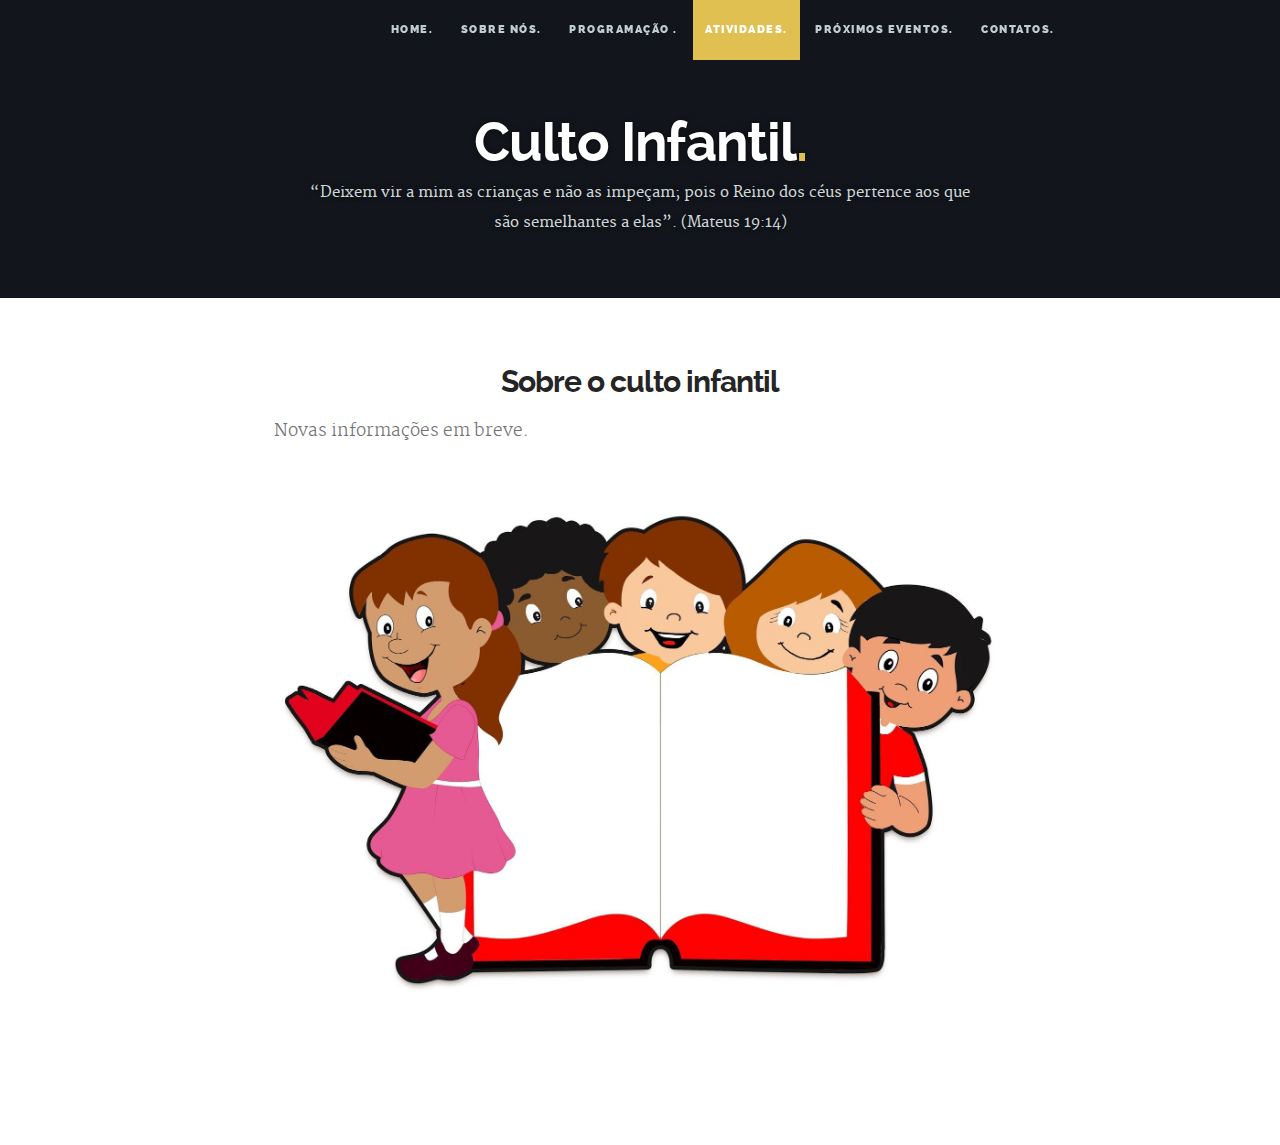
==== cultoinfantil.html @ aab6f9ca "First-Commit" ====
<!DOCTYPE html>
<!--[if lt IE 8 ]><html class="no-js ie ie7" lang="en"> <![endif]-->
<!--[if IE 8 ]><html class="no-js ie ie8" lang="en"> <![endif]-->
<!--[if IE 9 ]><html class="no-js ie ie9" lang="en"> <![endif]-->
<!--[if (gte IE 9)|!(IE)]><!--><html class="no-js" lang="en"> <!--<![endif]-->
<head>

   <!--- Basic Page Needs
   ================================================== -->
   <meta charset="utf-8">
	<title>Culto Infantil</title>
	<meta name="description" content="">  
	<meta name="author" content="">

   <!-- Mobile Specific Metas
   ================================================== -->
	<meta name="viewport" content="width=device-width, initial-scale=1, maximum-scale=1">

	<!-- CSS
    ================================================== -->
   <link rel="stylesheet" href="css/base.css">
	<link rel="stylesheet" href="css/main.css">
   <link rel="stylesheet" href="css/media-queries.css">         

   <!-- Script
   =================================================== -->
	<script src="js/modernizr.js"></script>

   <!-- Favicons
	=================================================== -->
	<link rel="shortcut icon" href="favicon.jpg" >

</head>

<body>

   <div id="top"></div>
   <div id="preloader"> 
	   <div id="status">
         <img src="images/loader.gif" height="60" width="60" alt="">
         <div class="loader">Loading...</div>
      </div>
   </div>

   <!-- Header
   =================================================== -->
   <header id="main-header">

   	<div class="row header-inner">

	      <div class="logo">
	         <a href="index.html">Puremedia.</a>
	      </div>

	      <nav id="nav-wrap">         
	         
	         <a class="mobile-btn" href="#nav-wrap" title="Show navigation">
	         	<span class='menu-text'>Show Menu</span>
	         	<span class="menu-icon"></span>
	         </a>
         	<a class="mobile-btn" href="#" title="Hide navigation">
         		<span class='menu-text'>Hide Menu</span>
         		<span class="menu-icon"></span>
         	</a>         

	         <ul id="nav" class="nav">
	            <li><a href="index.html#hero">Home.</a></li>
		         <li><a href="index.html#portfolio">Sobre nós.</a></li>
	            <li><a href="index.html#calendario">Programação .</a></li>
	            <li class="current"><a href="index.html#atividades">Atividades.</a></li>
	            <li><a href="index.html#eventos">Próximos Eventos.</a></li>	        
	            <li><a href="index.html#contact">Contatos.</a></li>
	         </ul> 

	      </nav> <!-- /nav-wrap -->	      

	   </div> <!-- /header-inner -->

   </header>


   <!-- Page Title
   ================================================== -->
   <section id="page-title">	
   	  
		<div class="row">

			<div class="twelve columns">

				<h1>Culto Infantil<span>.</span></h1>
				<p>“Deixem vir a mim as crianças e não as impeçam; pois o Reino dos céus pertence aos que são semelhantes a elas”. (Mateus 19:14)</p>

			</div>			    

		</div> <!-- /row -->	   

   </section> <!-- /page-title -->


   <!-- Content
   ================================================== -->
   <section id="content">

   	<div class="row portfolio-content">

	   	<div class="entry tab-whole nine columns centered">

	         <header class="entry-header">

					<h1 class="entry-title">
							Sobre o culto infantil
					</h1> 				 

						 
			</header>

				<div class="entry-content">
					<p class="lead">Novas informações em breve.</p>
				</div>

				<div class="entry-content-media">
					<div class="post-thumb">
						<img src="images/portfolio/criancas-02.jpg">
					</div> 
				</div> 					 								   
	         
	      </div> <!-- /entry -->	      

	   </div> <!-- /portfolio-content -->

   </section> <!-- /content -->  


   <!-- Java Script
   ================================================== -->
   <script src="http://ajax.googleapis.com/ajax/libs/jquery/1.10.2/jquery.min.js"></script>
   <script>window.jQuery || document.write('<script src="js/jquery-1.10.2.min.js"><\/script>')</script>
   <script type="text/javascript" src="js/jquery-migrate-1.2.1.min.js"></script>   
   <script src="js/jquery.flexslider.js"></script>
   <script src="js/jquery.fittext.js"></script>
   <script src="js/backstretch.js"></script> 
   <script src="js/waypoints.js"></script>  
   <script src="js/main.js"></script>

</body>

</html>
---- css/base.css ----
/* =================================================================== */
/* 
/*  Puremedia v1.0 Base Stylesheet
/*  url:styleshout.com
/*  10-09-2014
/*
/*  ------------------------------------------------------------------ 
  
    TOC: 
    a. Reset
    b. Basic Setup Styles
    c. Typography  
    d. Media
    e. Grid
    f. MISC
  
/* =================================================================== */

/* 
/* a. Reset - normalize.css v3.0.1 | MIT License | git.io/normalize
/* =================================================================== */
html {
	font-family: sans-serif;
	-ms-text-size-adjust: 100%;
	-webkit-text-size-adjust: 100%;
}
body {
	margin: 0;
}
article, aside, details, figcaption, figure, footer, header, hgroup, main, nav, section, summary {
	display: block;
}
audio, canvas, progress, video {
	display: inline-block;
	vertical-align: baseline;
}
audio:not([controls]) {
	display: none;
	height: 0;
}
[hidden], template {
	display: none;
}
a {
	background: transparent;
}
a:active, a:hover {
	outline: 0;
}
abbr[title] {
	border-bottom: 1px dotted;
}
b, strong {
	font-weight: bold;
}
dfn {
	font-style: italic;
}
h1 {
	font-size: 2em;
	margin: 0.67em 0;
}
mark {
	background: #ff0;
	color: #000;
}
small {
	font-size: 80%;
}
sub, sup {
	font-size: 75%;
	line-height: 0;
	position: relative;
	vertical-align: baseline;
}
sup {
	top: -0.5em;
}
sub {
	bottom: -0.25em;
}
img {
	border: 0;
}
svg:not(:root) {
	overflow: hidden;
}
figure {
	margin: 1em 40px;
}
hr {
	-moz-box-sizing: content-box;
	box-sizing: content-box;
	height: 0;
}
pre {
	overflow: auto;
}
code, kbd, pre, samp {
	font-family: monospace, monospace;
	font-size: 1em;
}
button, input, optgroup, select, textarea {
	color: inherit;
	font: inherit;
	margin: 0;
}
button {
	overflow: visible;
}
button, select {
	text-transform: none;
}
button, html input[type="button"], input[type="reset"], input[type="submit"] {
	-webkit-appearance: button;
	cursor: pointer;
}
button[disabled], html input[disabled] {
	cursor: default;
}
button::-moz-focus-inner, input::-moz-focus-inner {
	border: 0;
	padding: 0;
}
input {
	line-height: normal;
}
input[type="checkbox"], input[type="radio"] {
	box-sizing: border-box;
	padding: 0;
}
input[type="number"]::-webkit-inner-spin-button, input[type="number"]::-webkit-outer-spin-button {
	height: auto;
}
input[type="search"] {
	-webkit-appearance: textfield;
	-moz-box-sizing: content-box;
	-webkit-box-sizing: content-box;
	box-sizing: content-box;
}
input[type="search"]::-webkit-search-cancel-button, input[type="search"]::-webkit-search-decoration {
	-webkit-appearance: none;
}
fieldset {
	border: 1px solid #c0c0c0;
	margin: 0 2px;
	padding: 0.35em 0.625em 0.75em;
}
legend {
	border: 0;
	padding: 0;
}
textarea {
	overflow: auto;
}
optgroup {
	font-weight: bold;
}
table {
	border-collapse: collapse;
	border-spacing: 0;
}
td, th {
	padding: 0;
}

/* 
/* b. Basic Setup Styles - Top Elements
/* =================================================================== */
*, *:before, *:after {
	-webkit-box-sizing: border-box;
	-moz-box-sizing: border-box;
	box-sizing: border-box;
}
html {
	-webkit-font-smoothing: antialiased;
	-moz-osx-font-smoothing: grayscale;
	font-size: 62.5%;
}
body {
	font-weight: normal;
	line-height: 1;
	text-rendering: optimizeLegibility;
}

/* 
/* c. Typography
====================================================================== */
div, dl, dt, dd, ul, ol, li, h1, h2, h3, h4, h5, h6, pre, form, p, blockquote, th, td {
	margin: 0;
	padding: 0;
}
h1, h2, h3, h4, h5, h6 {
	text-rendering: optimizeLegibility;
	line-height: 1.2;
}
hr {
	border: solid #ddd;
	border-width: 1px 0 0;
	clear: both;
	margin: 11px 0 24px;
	height: 0;
}
em, i {
	font-style: italic;
	line-height: inherit;
}
strong, b {
	font-weight: bold;
	line-height: inherit;
}
small {
	font-size: 60%;
	line-height: inherit;
}
ul {
	list-style: none;
}
ol {
	list-style: decimal;
}
ol, ul.square, ul.circle, ul.disc {
	margin-left: 17px;
}
ul.square {
	list-style: square;
}
ul.circle {
	list-style: circle;
}
ul.disc {
	list-style: disc;
}
ul li {
	padding-left: 4px;
}
ul ul, ul ol, ol ol, ol ul {
	margin: 3px 0 3px 17px;
}

/* links
---------------------------------------------------------------------- */
a {
	text-decoration: none;
	line-height: inherit;
}
a img {
	border: none;
}
a:focus {
	outline: none;
}
p a, p a:visited {
	line-height: inherit;
}

/* 
/* d. Media
/* =================================================================== */
img, video, embed, object {
	max-width: 100%;
	height: auto;
}
object, embed {
	height: 100%;
}
img {
	-ms-interpolation-mode: bicubic;
}

/* 
/* e. Grid
===================================================================== */
.row {
	width: 94%;
	max-width: 1024px;
	margin: 0 auto;
}
.ie8 .row {
	width: 1024px;
}
.narrow .row {
	max-width: 980px;
}
.row .row {
	width: auto;
	max-width: none;
	margin-left: -18px;
	margin-right: -18px;
}
.row:before, .row:after {
	content: "";
	display: table;
}
.row:after {
	clear: both;
}
.column, .columns, .bgrid {
	position: relative;
	padding: 0 18px;
	min-height: 1px;
	float: left;
}
.column.centered, .columns.centered {
	float: none;
	margin: 0 auto;
}
.row.collapsed > .column, .row.collapsed > .columns, .column.collapsed, .columns.collapsed {
	padding: 0;
}
[class*="column"] + [class*="column"]:last-child {
	float: right;
}
[class*="column"] + [class*="column"].end {
	float: right;
}
.one, .row .one {
	width: 8.33333%;
}
.two, .row .two {
	width: 16.66667%;
}
.three, .row .three {
	width: 25%;
}
.four, .row .four {
	width: 33.33333%;
}
.five, .row .five {
	width: 41.66667%;
}
.six, .row .six {
	width: 50%;
}
.seven, .row .seven {
	width: 58.33333%;
}
.eight, .row .eight {
	width: 66.66667%;
}
.nine, .row .nine {
	width: 75%;
}
.ten .row .ten {
	width: 83.33333%;
}
.eleven, .row .eleven {
	width: 91.66667%;
}
.twelve, .row .twelve {
	width: 100%;
}

/* tablets
--------------------------------------------------------------- */
@media screen and (max-width:768px) {
	.row {
		width: auto;
		padding-left: 30px;
		padding-right: 30px;
	}
	.row .row {
		padding-left: 0;
		padding-right: 0;
		margin-left: -15px;
		margin-right: -15px;
	}
	.column, .columns {
		padding: 0 15px;
	}
	.tab-fourth, .row .tab-fourth {
		width: 25%;
	}
	.tab-third, .row .tab-third {
		width: 33.33333%;
	}
	.tab-half, .row .tab-half {
		width: 50%;
	}
	.tab-2thirds, .row .tab-2thirds {
		width: 66.66667%;
	}
	.tab-3fourths, .row .tab-3fourths {
		width: 75%;
	}
	.tab-whole, .row .tab-whole {
		width: 100%;
	}
}

/* mobile
--------------------------------------------------------------- */
@media screen and (max-width:600px) {
	.row {
		padding-left: 25px;
		padding-right: 25px;
	}
	.row .row {
		margin-left: -10px;
		margin-right: -10px;
	}
	.column, .columns {
		padding: 0 10px;
	}
	.mob-fourth, .row .mob-fourth {
		width: 25%;
	}
	.mob-half, .row .mob-half {
		width: 50%;
	}
	.mob-3fourths, .row .mob-3fourths {
		width: 75%;
	}
	.mob-whole, .row .mob-whole {
		width: 100%;
	}
}

/* small mobile devices
--------------------------------------------------------------- */
@media screen and (max-width:400px) {
	.row {
		padding-left: 30px;
		padding-right: 30px;
	}
	.row .row {
		padding-left: 0;
		padding-right: 0;
		margin-left: 0;
		margin-right: 0;
	}
	.column, .columns {
		width: auto !important;
		float: none !important;
		margin-left: 0;
		margin-right: 0;
		clear: both;
		padding: 0;
	}
	[class*="column"] + [class*="column"]:last-child {
		float: none;
	}
}

/* larger screens
--------------------------------------------------------------- */
@media screen and (min-width:1200px) {
	.wide .wrap {
		max-width: 1180px;
	}
}


/* block grids
--------------------------------------------------------------- */
.bgrid-sixth .bgrid {
	width: 16.66667%;
}
.bgrid-fourth .bgrid {
	width: 25%;
}
.bgrid-third .bgrid {
	width: 33.33333%;
}
.bgrid-half .bgrid {
	width: 50%;
}
.bgrid {
	padding: 0;
}

/* Clearing for block grid columns. Allows columns with
different heights to align properly. */
.first {
	clear: both;
}

/* first column in large(default) screen - for IE8 */
.bgrid-sixth .bgrid:nth-child(6n+1), .bgrid-fourth .bgrid:nth-child(4n+1), .bgrid-third .bgrid:nth-child(3n+1), .bgrid-half .bgrid:nth-child(2n+1) {
	clear: both;
}

/* smaller screens */
@media screen and (max-width:900px) {
	/* block grids for small screens */
	.s-bgrid-sixth .bgrid {
		width: 16.66667%;
	}
	.s-bgrid-fourth .bgrid {
		width: 25%;
	}
	.s-bgrid-third .bgrid {
		width: 33.33333%;
	}
	.s-bgrid-half .bgrid {
		width: 50%;
	}
	.s-bgrid-whole .bgrid {
		width: 100%;
		clear: both;
	}
	.first, [class*="bgrid-"] .bgrid:nth-child(n) {
		clear: none;
	}
	.s-bgrid-sixth .bgrid:nth-child(6n+1), .s-bgrid-fourth .bgrid:nth-child(4n+1), .s-bgrid-third .bgrid:nth-child(3n+1), .s-bgrid-half .bgrid:nth-child(2n+1) {
		clear: both;
	}
}

/* tablets */
@media screen and (max-width:768px) {
	.tab-bgrid-sixth .bgrid {
		width: 16.66667%;
	}
	.tab-bgrid-fourth .bgrid {
		width: 25%;
	}
	.tab-bgrid-third .bgrid {
		width: 33.33333%;
	}
	.tab-bgrid-half .bgrid {
		width: 50%;
	}
	.tab-bgrid-whole .bgrid {
		width: 100%;
		clear: both;
	}
	.first, [class*="tab-bgrid-"] .bgrid:nth-child(n) {
		clear: none;
	}
	.tab-bgrid-sixth .bgrid:nth-child(6n+1), .tab-bgrid-fourth .bgrid:nth-child(4n+1), .tab-bgrid-third .bgrid:nth-child(3n+1), .tab-bgrid-half .bgrid:nth-child(2n+1) {
		clear: both;
	}
}

/* mobile devices */
@media screen and (max-width:600px) {
	.mob-bgrid-sixth .bgrid {
		width: 16.66667%;
	}
	.mob-bgrid-fourth .bgrid {
		width: 25%;
	}
	.mob-bgrid-third .bgrid {
		width: 33.33333%;
	}
	.mob-bgrid-half .bgrid {
		width: 50%;
	}
	.mob-bgrid-whole .bgrid {
		width: 100%;
		clear: both;
	}
	.first, [class*="mob-bgrid-"] .bgrid:nth-child(n) {
		clear: none;
	}
	.mob-bgrid-sixth .bgrid:nth-child(6n+1), .mob-bgrid-fourth .bgrid:nth-child(4n+1), .mob-bgrid-third .bgrid:nth-child(3n+1), .mob-bgrid-half .bgrid:nth-child(2n+1) {
		clear: both;
	}
}

/* stack on small mobile devices */
@media screen and (max-width:400px) {
	.stack .bgrid {
		width: auto !important;
		float: none !important;
		margin-left: 0;
		margin-right: 0;
		clear: both;
	}
}

/* 
/* f. MISC
===================================================================== */

/* Clearing - (http://nicolasgallagher.com/micro-clearfix-hack/
--------------------------------------------------------------------- */
.group:before, .group:after {
	content: "";
	display: table;
}
.group:after {
	clear: both;
}

/* Misc Helper Styles
--------------------------------------------------------------------- */
.hidden {
	display: none;
}
.remove-bottom {
	margin-bottom: 0;
}
.half-bottom {
	margin-bottom: 15px !important;
}
.add-bottom {
	margin-bottom: 30px !important;
}
.no-border {
	border: none;
}
.text-center {
	text-align: center;
}
.text-left {
	text-align: left;
}
.text-right {
	text-align: right;
}
.pull-left {
	float: left;
}
.pull-right {
	float: right;
}
.align-center {
	margin-left: auto;
	margin-right: auto;
	text-align: center;
}
---- css/main.css ----
/* =================================================================== */
/* 
/*  Puremedia v1.0 Main Stylesheet
/*  url:styleshout.com
/*  10-10-2014
/*
/*  ------------------------------------------------------------------ 

    TOC: 
    a. Webfonts and Iconfonts
    b. Document Setup
    c. Forms  
    d. Preloader
    e. Buttons
    f. Other Components
    g. Header Styles
    h. Content Styles
    i. Footer Styles
    j. Common and shared styles
    k. Hero Section
    l. Portfolio Section
    m. calendario Section
    n. atividades Section
    o. eventos Section
    p. Contact Section
    q. Blog Entry
    r. Portfolio Entry

/* =================================================================== */

/* 
/* a. Webfonts and Iconfonts
/* =================================================================== */
@import url("fonts.css");
@import url("font-awesome/css/font-awesome.min.css");
@import url("simple-line-icons/simple-line-icons.css");

/* 
/* b. Document Setup
/* =================================================================== */

/* Body
---------------------------------------------------------------------- */
body {
	background: #0e1015;
	font: 15px/30px "merriweather-regular", serif;
	font-weight: normal;
	color: #575859;
}

/* Links
---------------------------------------------------------------------- */
a, a:visited {
	color: #DFC051;
	-moz-transition: all 0.3s ease-in-out;
	-o-transition: all 0.3s ease-in-out;
	-webkit-transition: all 0.3s ease-in-out;
	-ms-transition: all 0.3s ease-in-out;
	transition: all 0.3s ease-in-out;
}
a:hover, a:focus {
	color: black;
}

/* Typography
--------------------------------------------------------------------- */
h1, h2, h3, h4, h5, h6 {
	font-family: "raleway-bold", sans-serif;
	color: #252525;
	font-style: normal;
	text-rendering: optimizeLegibility;
	margin: 18px 0 15px;
}
h1 a, h2 a, h3 a, h4 a, h5 a, h6 a {
	font-weight: inherit;
}
h1 {
	font-size: 30px;
	line-height: 36px;
	margin-top: 0;
	letter-spacing: -1px;
}
h2 {
	font-size: 24px;
	line-height: 30px;
}
h3 {
	font-size: 20px;
	line-height: 30px;
}
h4 {
	font-size: 17px;
	line-height: 30px;
}
h5 {
	font-size: 14px;
	line-height: 30px;
	margin-top: 15px;
	text-transform: uppercase;
	letter-spacing: 1px;
}
h6 {
	font-size: 13px;
	line-height: 30px;
	margin-top: 15px;
	text-transform: uppercase;
	letter-spacing: 1px;
}
p {
	margin: 15px 0 15px 0;
}
p img {
	margin: 0;
}
p.lead {
	font: 17px/33px "merriweather-light", serif;
	color: #707273;
}
em {
	font: 15px/30px "merriweather-italic", serif;
	font-style: normal;
}
strong, b {
	font: 15px/30px "merriweather-bold", serif;
	font-weight: normal;
}
small {
	font-size: 11px;
	line-height: inherit;
}
blockquote {
	margin: 18px 0px;
	padding-left: 40px;
	position: relative;
}
blockquote:before {
	content: "\201C";
	opacity: 0.45;
	font-size: 80px;
	line-height: 0px;
	margin: 0;
	font-family: arial, sans-serif;
	position: absolute;
	top: 30px;
	left: 0;
}
blockquote p {
	font-family: georgia, serif;
	font-style: italic;
	padding: 0;
	font-size: 18px;
	line-height: 30px;
}
blockquote cite {
	display: block;
	font-size: 12px;
	font-style: normal;
	line-height: 18px;
}
blockquote cite:before {
	content: "\2014 \0020";
}
blockquote cite a, blockquote cite a:visited {
	color: #707273;
	border: none;
}
abbr {
	font-family: "merriweather-bold", serif;
	font-variant: small-caps;
	text-transform: lowercase;
	letter-spacing: .5px;
	color: #7d7e80;
}
pre, code {
	font-family: Consolas, "Andale Mono", Courier, "Courier New", monospace;
}
pre {
	white-space: pre;
	white-space: pre-wrap;
	word-wrap: break-word;
}
code {
	padding: 3px;
	background: #ecf0f1;
	color: #707273;
	border-radius: 3px;
}
del {
	text-decoration: line-through;
}
abbr[title], dfn[title] {
	border-bottom: 1px dotted;
	cursor: help;
}
mark {
	background: #FFF49B;
	color: #000;
}
hr {
	border: solid white;
	border-width: 1px 0 0;
	clear: both;
	margin: 23px 0 12px;
	height: 0;
}

/* Lists
--------------------------------------------------------------------- */
ul, ol {
	margin-top: 15px;
	margin-bottom: 15px;
}
ul {
	list-style: disc;
	margin-left: 17px;
}
dl {
	margin: 0 0 15px 0;
}
dt {
	margin: 0;
	color: #DFC051;
}
dd {
	margin: 0 0 0 20px;
}

/* Floated Image
--------------------------------------------------------------------- */
img.pull-right {
	margin: 12px 0px 0px 18px;
}
img.pull-left {
	margin: 12px 18px 0px 0px;
}

/* 
/* c. Forms
/* =================================================================== */
form {
	margin-bottom: 24px;
}
fieldset {
	margin: 0 0 24px 0;
	padding: 0;
	border: none;
}
input, button {
	-webkit-font-smoothing: antialiased;
}
input[type="text"], 
input[type="password"], 
input[type="email"], 
textarea, 
select {
	display: block;
	padding: 12px 15px;
	margin: 0 0 12px 0;
	border: 0;
	outline: none;
	vertical-align: middle;
	color: #a3a4a6;
	font-family: "raleway-regular", sans-serif;
	font-size: 14px;
	line-height: 24px;
	border-radius: 3px;
	max-width: 100%;
	background: transparent;
	border: 3px solid #a9aaab;
}
textarea {
	min-height: 162px;
}
input[type="text"]:focus, 
input[type="password"]:focus, 
input[type="email"]:focus, 
textarea:focus {
	background: white;
}
label, legend {
	font: 15px/30px "raleway-bold", sans-serif;
	margin: 12px 0;
	color: #252525;
	display: block;
}
label span, legend span {
	color: #575859;
	font: 15px/30px "merriweather-bold", serif;
}
input[type="checkbox"], input[type="radio"] {
	font-size: 15px;
	color: #575859;
}
input[type="checkbox"] {
	display: inline;
}

/* 
/* d. Preloader
/* =================================================================== */
#preloader {
	position: fixed;
	top: 0;
	left: 0;
	right: 0;
	bottom: 0;
	background: #12151b;
	z-index: 99999;
	height: 100%;
}
.no-js #preloader {
	display: none;
}

#status {
	position: absolute;
	left: 50%;
	top: 50%;
	width: 60px;
	height: 60px;
	margin: -30px 0 0 -30px;
	padding: 0;
}
#status img {
	display: none;
}

.loader {
	margin: 0 auto;
	font-size: 10px;
	position: relative;
	text-indent: -9999em;
	border-top: 1.1em solid rgba(255, 255, 255, 0.2);
	border-right: 1.1em solid rgba(255, 255, 255, 0.2);
	border-bottom: 1.1em solid rgba(255, 255, 255, 0.2);
	border-left: 1.1em solid #DFC051;
	-webkit-animation: load 1.1s infinite linear;
	animation: load 1.1s infinite linear;
}
.loader, .loader:after {
	border-radius: 50%;
	width: 60px;
	height: 60px;
}
@-webkit-keyframes load {
	0% {
		-webkit-transform: rotate(0deg);
		transform: rotate(0deg);
	}
	100% {
		-webkit-transform: rotate(360deg);
		transform: rotate(360deg);
	}
}
@keyframes load {
	0% {
		-webkit-transform: rotate(0deg);
		transform: rotate(0deg);
	}
	100% {
		-webkit-transform: rotate(360deg);
		transform: rotate(360deg);
	}
}

/* for ie8 */
.ie8 #status img {
	display: block;
}
.ie8 .loader {
	display: none;
}


/* 
/* e. Buttons
/* =================================================================== */
.button, 
.button:visited, 
button, 
input[type="submit"], 
input[type="reset"], 
input[type="button"] {
	display: inline-block;
	font: 15px/30px "raleway-bold", sans-serif;
	padding: 9px 16px;
	margin: 0 3px 6px 0;
	background: #818fab;
	color: white;
	text-decoration: none;
	cursor: pointer;
	height: auto;
	text-align: center;
	border: none;
	border-radius: 3px;
	-webkit-appearance: none;
	-webkit-font-smoothing: inherit;	
	-moz-transition: all 0.3s ease-in-out;
	-o-transition: all 0.3s ease-in-out;
	-webkit-transition: all 0.3s ease-in-out;
	-ms-transition: all 0.3s ease-in-out;
	transition: all 0.3s ease-in-out;
}
.button:hover, 
button:hover, 
input[type="submit"]:hover, 
input[type="reset"]:hover, 
input[type="button"]:hover {
	background: #647495;
	color: white;
}
.button.primary, button.primary {
	background: #DFC051;
}
.button.primary:hover, button.primary:hover {
	background: #e3520d;
}
button.medium, .button.medium {
	font: 15px/30px "raleway-bold", sans-serif;
	padding: 12px 18px !important;
}
button.large, .button.large {
	font: 15px/30px "raleway-bold", sans-serif;
	padding: 15px 20px !important;
}
button.round, .button.round {
	padding-left: 20px !important;
	padding-right: 20px !important;
	border-radius: 1000px;
	background-clip: padding-box;
}
button.stroke, .button.stroke {
	background: transparent !important;
	border: 3px solid transparent;
}
button.full-width, .button.full-width {
	width: 100%;
	margin-right: 0;
}

.button.pink {
	background: #ffadcb;
}
.button.pink:hover {
	background: #ff94bb;
}
.button.blue {
	background: #72bbf0;
}
.button.blue:hover {
	background: #5bb0ee;
}
.button.black {
	background: #2e3236;
}
.button.black:hover {
	background: #222528;
}
.button.yellow {
	background: #ffd900;
}
.button.yellow:hover {
	background: #f0cc00;
}
.button.red {
	background: #ff6163;
}
.button.red:hover {
	background: #ff474a;
}
.button.green {
	background: #9bc724;
}
.button.green:hover {
	background: #8ab120;
}
.button.grey {
	background: #8d8e91;
}
.button.grey:hover {
	background: #808184;
}
.button.purple {
	background: #b482c9;
}
.button.purple:hover {
	background: #a970c1;
}
.button.orange {
	background: #f5731c;
}
.button.orange:hover {
	background-color: #ed650a;
}
.button.stroke.pink {
	border-color: #ffadcb;
	color: #ffadcb;
}
.button.stroke.pink:hover {
	background: #ffadcb !important;
	color: #fff;
}
.button.stroke.blue {
	border-color: #72bbf0;
	color: #72bbf0;
}
.button.stroke.blue:hover {
	background: #72bbf0 !important;
	color: #fff;
}
.button.stroke.black {
	border-color: #2e3236;
	color: #2e3236;
}
.button.stroke.black:hover {
	background: #2e3236 !important;
	color: #fff;
}
.button.stroke.yellow {
	border-color: #ffd900;
	color: #ffd900;
}
.button.stroke.yellow:hover {
	background: #ffd900 !important;
	color: #fff;
}
.button.stroke.red {
	border-color: #ff6163;
	color: #ff6163;
}
.button.stroke.red:hover {
	background: #ff6163 !important;
	color: #fff;
}
.button.stroke.green {
	border-color: #9bc724;
	color: #9bc724;
}
.button.stroke.green:hover {
	background: #9bc724 !important;
	color: #fff;
}
.button.stroke.grey {
	border-color: #8d8e91;
	color: #8d8e91;
}
.button.stroke.grey:hover {
	background: #8d8e91 !important;
	color: #fff;
}
.button.stroke.purple {
	border-color: #b482c9;
	color: #b482c9;
}
.button.stroke.purple:hover {
	background: #b482c9 !important;
	color: #fff;
}
.button.stroke.orange {
	border-color: #f5731c;
	color: #f5731c;
}
.button.stroke.orange:hover {
	background: #f5731c !important;
	color: #fff;
}
button::-moz-focus-inner, input::-moz-focus-inner {
	border: 0;
	padding: 0;
}


/* 
/* f. Other Components
/* ================================================================== */

/* Alert Boxes
/* ------------------------------------------------------------------ */
.alert-box {
	padding: 21px 40px 21px 30px;
	position: relative;
	margin-bottom: 24px;
	border-radius: 3px;
	background-clip: padding-box;
	font-family: "raleway-semibold", sans-serif;
}
.error {
	background-color: #ffd1d2;
	color: #e65153;
}
.success {
	background-color: #c8e675;
	color: #758c36;
}
.info {
	background-color: #d7ecfb;
	color: #4a95cc;
}
.notice {
	background-color: #fff099;
	color: #c16527;
}
.close {
	position: absolute;
	right: 18px;
	top: 18px;
	cursor: pointer;
}

/* Drop Cap
/* ------------------------------------------------------------------ */
.drop-cap:first-letter {
	float: left;
	margin: 0;
	padding: 14px 6px 0 0;
	font-size: 84px;
	font-family: "raleway-bold", sans-serif;
	line-height: 60px;
	text-indent: 0;
	background: transparent;
	color: inherit;
}

/* Line Definition Style Markup
/* ------------------------------------------------------------------ */
.lining dt, .lining dd {
	display: inline;
	margin: 0;
}
.lining dt + dt:before, .lining dd + dt:before {
	content: "\A";
	white-space: pre;
}
.lining dd + dd:before {
	content: ", ";
}
.lining dd + dd:before {
	content: ", ";
}
.lining dd:before {
	content: ":";
	margin-left: -0.2em;
}

/* Dictionary Definition Style Markup
/* ------------------------------------------------------------------ */
.dictionary-style dt {
	display: inline;
	counter-reset: definitions;
}
.dictionary-style dt + dt:before {
	content: ", ";
	margin-left: -0.2em;
}
.dictionary-style dd {
	display: block;
	counter-increment: definitions;
}
.dictionary-style dd:before {
	content: counter(definitions, decimal) ". ";
}

/* 
/*  Pull Quotes Markup
/*

<aside class="pull-quote">
<blockquote>
<p></p>
</blockquote>
</aside>

/*
/* --------------------------------------------------------------------- */
.pull-quote {
	position: relative;
	padding: 18px 30px 18px 0px;
}
.pull-quote:before, .pull-quote:after {
	height: 1em;
	opacity: 0.45;
	position: absolute;
	font-size: 80px;
	font-family: Arial, Sans-Serif;
}
.pull-quote:before {
	content: "\201C";
	top: 33px;
	left: 0;
}
.pull-quote:after {
	content: '\201D';
	bottom: -33px;
	right: 0;
}
.pull-quote blockquote {
	margin: 0;
}
.pull-quote blockquote:before {
	content: none;
}

/* 
/*  Stats Tab Markup

<ul class="stats-tabs">
<li><a href="#">[value]<em>[name]</em></a></li>
</ul>


/*
/* --------------------------------------------------------------------- */
.stats-tabs {
	padding: 0;
	margin: 24px 0;
}
.stats-tabs li {
	display: inline-block;
	margin: 0 10px 18px 0;
	padding: 0 10px 0 0;
	border-right: 1px solid #ccc;
}
.stats-tabs li:last-child {
	margin: 0;
	padding: 0;
	border: none;
}
.stats-tabs li a {
	display: inline-block;
	font-size: 24px;
	font-family: "raleway-bold", sans-serif;
	border: none;
	color: #252525;
}
.stats-tabs li a:hover {
	color: #DFC051;
}
.stats-tabs li a em {
	display: block;
	margin: 6px 0 0 0;
	font-size: 14px;
	font-family: "raleway-regular", sans-serif;
	color: #7d7e80;
}

/* Pagination
/* ------------------------------------------------------------------ */
.pagination {
	margin: 30px auto;
	text-align: center;
}
.pagination ul li {
	display: inline-block;
	margin: 0;
	padding: 0;
}
.pagination .page-numbers {
	font: 15px/24px "raleway-bold", sans-serif;
	display: inline-block;
	padding: 6px 12px;
	height: 36px;
	margin-right: 3px;
	margin-bottom: 6px;
	color: #707273;
	background-color: #dde4e6;
	-moz-transition: all 0.3s ease-in-out;
	-o-transition: all 0.3s ease-in-out;
	-webkit-transition: all 0.3s ease-in-out;
	-ms-transition: all 0.3s ease-in-out;
	transition: all 0.3s ease-in-out;
	border-radius: 3px;
	background-clip: padding-box;
}
.pagination .page-numbers:hover {
	background: #94aab0;
	color: white;
}
.pagination .current, .pagination .current:hover {
	background-color: #DFC051;
	color: white;
}
.pagination .inactive, .pagination .inactive:hover {
	background-color: #ecf0f1;
	color: #a3a4a6;
}

/* 
/* g. Header Styles
/* =================================================================== */
header {
	height: 60px;
	width: 100%;
	position: fixed;
	left: 0;
	top: 0;
	z-index: 990;
	text-align: center;
	background: #12151B;
	background: rgba(18, 21, 27, 0.5);
	-moz-transition: background 0.5s ease-in-out;
	-o-transition: background 0.5s ease-in-out;
	-webkit-transition: background 0.5s ease-in-out;
	-ms-transition: background 0.5s ease-in-out;
	transition: background 0.5s ease-in-out;
}
header .logo {
	display: inline-block;
	vertical-align: middle;
	margin: 0;
	padding: 0;
	margin-right: 15px;

	/* add position relative since z-index only applies to
	elements that have been given an explicit position */
	position: relative;
	z-index: 992;
}
header .logo a {
	display: block;
	margin: 0 20px 0 0;
	padding: 0;
	border: none;
	outline: none;
	font: 0/0 a;
	text-shadow: none;
	color: transparent;
	width: 126px;
	height: 12px;
	background-repeat: no-repeat;
	background-position: 0 0;
}
.collapsible {
  background-color: #DFC051;
  color: white;
  cursor: pointer;
  padding: 18px;
  width: 100%;
  border: none;
  text-align: left;
  outline: none;
  font-size: 15px;
}

#about .about-boxes{
	width:100%;
	z-index:3;
	position: relative;
	margin:75px auto 0;
}

.vntd-icon-box {
	cursor: pointer;
}

/* About Icon */

.vntd-icon-box a.about-icon{
	display:block;
	background:transparent;
	width:130px;
	height: 130px;
	margin:0 auto;
	border-radius: 500px;
	border:1px solid #8b8b8b;
	color:#444444;
	font-size:28px;
	line-height: 132px;
	position: relative;
	-webkit-transition: all 0.3s;
	-moz-transition: all 0.3s;
	transition: all 0.3s;
}

.vntd-icon-box a.about-icon:after{
	position:absolute;
	background:transparent;
	content:'';
	width:100%;
	height: 100%;
	border-radius: 500px;
	left:0;
	top:0;
	border:1px solid transparent;
	-webkit-transition: all 0.3s;
	-moz-transition: all 0.3s;
	transition: all 0.3s;
}

/* About Header */

.vntd-icon-box h3{
	font-size:20px;
	margin:20px auto 16px;
	padding:0;
}

/* About Description */

.vntd-icon-box p{
	font-size:15px;
}

.icon-box-centered {
	text-align: center;
}

	.icon-box-centered p {
		color:#919191;
	}

/* About Box Rollover */

.vntd-icon-box:hover a.about-icon{
	background:#21242a;
	color:white;
	border:1px solid rgba(0,0,0,0);
}

.vntd-icon-box:hover a.about-icon:after{
	border:1px solid #21242a;
	-webkit-transform: scale(1.1);
	-moz-transform: scale(1.1);
	-ms-transform: scale(1.1);
	transform: scale(1.1);
}
.vc_column-inner{
	width: 70%;
}


.active, .collapsible:hover {
  background-color: #555;
}

.active, .collapsible:hover {
  background-color: #555;
}

.content {
  padding: 0 18px;
  display: none;
  overflow: hidden;
  background-color: #f1f1f1;
}

@media (-webkit-min-device-pixel-ratio:2), (min-resolution:192dpi) {
	header .logo a {
		
		-webkit-background-size: 126px 12px;
		-moz-background-size: 126px 12px;
		background-size: 126px 12px;
	}
}
.opaque {
	background: #12151b;
}

/* primary navigation
--------------------------------------------------------------------- */
#nav-wrap, #nav-wrap ul, #nav-wrap li, #nav-wrap a {
	margin: 0;
	padding: 0;
	border: none;
	outline: none;
}

/* nav-wrap */
#nav-wrap {
	font: 11px "raleway-heavy", sans-serif;
	text-transform: uppercase;
	letter-spacing: 1.5px;
	display: inline-block;
}

.map-responsive{
    padding-bottom:56.25%;
    position:relative;
    height:0;
}

.map-responsive iframe{

    left:0;
    top:0;
    height:100%;
    width:100%;
    position:absolute;
}

.video-responsive{
    padding-bottom:56.25%;
    position:relative;
    height:0;
}

.video-responsive iframe{
    left:0;
    top:0;
    height:100%;
    width:100%;
    position:absolute;
}


/* hide toggle button */
#nav-wrap > a {
	display: none;
}
ul#nav {
	min-height: 72px;
	width: auto; 

	/* left align the menu */
	text-align: left;
}
ul#nav li {
	position: relative;
	list-style: none;
	height: 72px;
	display: inline-block;
}
ul#nav li a {
	display: inline-block;
	padding: 17px 12px;
	line-height: 26px;
	text-decoration: none;
	color: #c0cdd1;
	-moz-transition: all 0.2s ease-in-out;
	-o-transition: all 0.2s ease-in-out;
	-webkit-transition: all 0.2s ease-in-out;
	-ms-transition: all 0.2s ease-in-out;
	transition: all 0.2s ease-in-out;
}
ul#nav li a:hover {
	color: white;
}
ul#nav li a:active {
	background-color: transparent !important;
}
ul#nav li.current a {
	background: #DFC051;
	color: white;
}


/* 
/* h. Content Styles
/* =================================================================== */

#content {
	background: white;
	padding-top: 66px;
	padding-bottom: 102px;
}
#content #main {
	padding-top: 6px;
}
#content #sidebar {
	padding-top: 12px;
	padding-left: 30px;
}


/* sibebar styles
-------------------------------------------------------------------- */
#sidebar h5 {
	font: 14px/24px "raleway-heavy", sans-serif;
	text-transform: uppercase;
	letter-spacing: 1px;
	margin-top: 0;
}
#sidebar .widget {
	margin-bottom: 15px;
}

/* search */
#sidebar .widget_search {
	padding-top: 0;
	margin-bottom: 24px;
}
#sidebar .widget_search h5 {
	display: none;
}
#sidebar .widget_search form {
	position: relative;
	margin: 0;
}
#sidebar .widget_search .text-search {
	padding-right: 40px;
	width: 100%;
	min-width: 150px;
	border-radius: 3px;
	background: white;
}
#sidebar .widget_search .submit-search {
	display: none;
}

/* link list */
#sidebar .widget_categories ul {
	margin-top: 15px;
	margin-bottom: 18px;
}
#sidebar .link-list {
	padding: 0;
	margin: 15px 10px 24px 0;
	list-style: none;
}
#sidebar .link-list li {
	font: 14px/24px "merriweather-regular", sans-serif;
	padding: 8px 0 8px 3px;
	margin: 0;
}
#sidebar .link-list li a {
	color: #7d7e80;
}
#sidebar .link-list li a:hover {
	color: #DFC051;
}

/* tag cloud */
#sidebar .tagcloud {
	margin: 18px 0 24px -12px;
	padding: 0;
	font-size: 17px;
}
#sidebar .tagcloud a {
	font: 12px/24px "raleway-heavy", sans-serif !important;
	display: inline-block;
	float: left;
	margin: 0 0 12px 12px;
	padding: 6px 15px;
	position: relative;
	text-transform: uppercase;
	letter-spacing: 1px;
	border-radius: 3px;
	background: #ecf0f1;
	text-decoration: none;
	letter-spacing: .5px;
	color: #707273;
	-moz-transition: all 0.2s ease-in-out;
	-o-transition: all 0.2s ease-in-out;
	-webkit-transition: all 0.2s ease-in-out;
	-ms-transition: all 0.2s ease-in-out;
	transition: all 0.2s ease-in-out;
}
#sidebar .tagcloud a:hover {
	color: white;
	background: #DFC051;
}

/* photostream */
#sidebar .photostream {
	list-style: none;
	margin: 15px 0 24px -15px;
	padding: 0;
	overflow: hidden;
}
#sidebar .photostream li {
	display: inline-block;
	margin: 0 0 12px 12px;
	padding: 0;
}
#sidebar .photostream li a {
	display: block;
	height: 66px;
	width: 66px;
	background: #fff;
	padding: 9px;
	border: 1px solid #e3e9eb;
	border-radius: 3px;
}
#sidebar .photostream li a img {
	vertical-align: bottom;
}


/* 
/* i. Footer Styles
/* =================================================================== */
footer {
	padding-top: 36px;
	padding-bottom: 42px;
	font-size: 13px;
	line-height: 24px;
	position: relative;
	color: #3C4142;	
}
footer a, footer a:visited {
	color: #a43b0a;
}
footer a:hover, footer a:focus {
	color: white;
}
footer h3 {
	font: 13px/24px "raleway-bold", sans-serif;
	margin-bottom: 0;
	color: white;
	text-transform: uppercase;
	letter-spacing: 1px;
}
footer p {
	margin: 12px 0;
}

footer .footer-atividades {
	padding-right: 60px;
}
footer .right-cols .columns {
	width: 50%;
	word-wrap: break-word;
}
footer ul {
	margin: 12px 0;
	padding: 0;
	list-style: none;
}
footer ul li {
	margin: 0;
	padding-left: 0;
	line-height: 24px;
}
footer ul li a, footer ul li a:visited {
	color: #3C4142;
}
footer .copyright {
	margin: 0;
	padding: 24px 18px 6px 18px;
	clear: both;
}

/* back to top */
footer #go-top {
	position: fixed;
	bottom: 0;
	right: 30px;
	z-index: 900;
	display: none;
}
footer #go-top a {
	display: block;
	padding: 12px 30px;
	background: #d44d0d;
	color: white;
	text-align: center;
	font: 12px/24px "raleway-heavy", sans-serif;
	text-transform: uppercase;
	letter-spacing: 2px;
	-moz-transition: all 0.2s ease-in-out;
	-o-transition: all 0.2s ease-in-out;
	-webkit-transition: all 0.2s ease-in-out;
	-ms-transition: all 0.2s ease-in-out;
	transition: all 0.2s ease-in-out;
}
footer #go-top a span {
	margin-right: 10px;
}
footer #go-top a:hover {
	background: #faec09;
	color: #252525;
}


/* 
/* j. Common and shared styles
/* =================================================================== */

hr {
	border: solid #DFC051;
	border-width: 3px 0 0;
	width: 90px;
	margin: 11px auto 15px;
	height: 0;
	clear: both;
	text-align: center;
}

/* section head
---------------------------------------------------------------------- */
.section-head {
	text-align: center;
}
.section-head h1 {
	font: 15px/24px "raleway-heavy", sans-serif;
	text-transform: uppercase;
	letter-spacing: 2.5px;
	color: #252525;
	margin-bottom: 18px;
}
.section-head h1 span {
	color: #DFC051;
}
.section-head p {
	font: 18px/36px "merriweather-light", sans-serif;
	width: 95%;
	color: #707273;
	margin-left: auto;
	margin-right: auto;
}

/* page title
---------------------------------------------------------------------- */
#page-title {
	background: #12151b url(../videos/fundo.mp4) no-repeat center center fixed;
	-webkit-background-size: cover !important;
	-moz-background-size: cover !important;
	background-size: cover !important;
	padding-top: 108px;
	padding-bottom: 60px;
	text-align: center;
}
#page-title .row {
	max-width: 724px;
}
#page-title h1 {
	font: 54px/1.3 "raleway-bold", sans-serif;
	color: white;
	letter-spacing: -1px;
	margin-bottom: 0;
	text-shadow: 0 0px 5px rgba(0, 0, 0, 0.5);	
}
#page-title h1 span {
	color: #DFC051;
}
#page-title p {
	color: #cfd9db;
	margin: 0;
	text-shadow: 0 0px 5px rgba(0, 0, 0, 0.5);
}

/* entry
---------------------------------------------------------------------- */
.entry {
	padding-bottom: 12px;
	margin-bottom: 24px;
}
.entry header {
	height: auto;
	position: static;
	background: transparent;
	text-align: left;
}
.entry header h1 {	
	font: 30px/36px "raleway-bold", sans-serif;
	margin-bottom: 6px;
}
.entry header h1 a {
	color: #252525;
}
.entry .entry-meta ul {
	margin: 0 0 6px 3px;
	color: #8f9091;
	line-height: 24px;
}
.entry .entry-meta ul li {
	display: inline;
	margin: 0;
	padding: 0;
	font-size: 11px;
	letter-spacing: 1px;
	font-family: "raleway-regular", sans-serif;
	text-transform: uppercase;
}
.entry .entry-meta ul li a {
	color: #8f9091;
}
.entry .entry-meta ul .meta-sep {
	margin: 0 5px;
	color: #c0cdd1;
}
.entry .entry-content-media {
	margin: 24px 0 18px;
}

/* pagenav
---------------------------------------------------------------------- */
.pagenav {
	margin: 18px 0 6px;
	padding: 12px 0 0 0;
	font: 15px/30px "raleway-regular", sans-serif;
}
.pagenav a {
	font: 0/0 a;
	text-shadow: none;
	color: transparent;
}
.pagenav a[rel="next"]:after, 
.pagenav a[rel="prev"]:before {
	float: left;
	text-align: center;
	display: inline-block;
	background: transparent;
	color: #DFC051;
	border-radius: 3px;
	border: 3px solid #DFC051;
	font-family: 'FontAwesome';
	font-size: 16px;
	padding: 21px 15px;
	-moz-transition: all 0.3s ease-in-out;
	-o-transition: all 0.3s ease-in-out;
	-webkit-transition: all 0.3s ease-in-out;
	-ms-transition: all 0.3s ease-in-out;
	transition: all 0.3s ease-in-out;
}
.pagenav a[rel="next"]:after {
	content: "\f054";
}
.pagenav a[rel="prev"]:before {
	content: "\f053";
	margin-right: 6px;
}
.pagenav a[rel="next"]:hover:after, .pagenav a[rel="prev"]:hover:before {
	color: white;
	background: #DFC051;
}
.entries .pagenav {
	margin-top: -18px;
}

/* 
/* k. Hero Section
/* =================================================================== */
#hero {
	
	-webkit-background-size: cover !important;
	-moz-background-size: cover !important;
	background-size: cover !important;
	padding-top: 10px;
	width: 100%;
	text-align: center;
	position: relative;
}
.ie8 #hero { background: #12151b; }

#myVideo {
	margin-top: 50px;
  right: 0;
  bottom: 0;
  min-width: 100%; 
  min-height: 100%;
}

/* Flex slider settings
/* ------------------------------------------------------------------ */
.flexslider a:active, .flexslider a:focus {
	outline: none;
}
.slides, .flex-control-nav, .flex-direction-nav {
	margin: 0;
	padding: 0;
	list-style: none;
}
.slides li {
	margin: 0;
	padding: 0;
}

/* Necessary Styles */
.flexslider {
	position: relative;
	zoom: 1;
	margin: 0;
	padding: 0;
}
.flexslider .slides {
	zoom: 1;
}
.flexslider .slides > li {
	position: relative;
}

/* Hide the slides before the JS is loaded. Avoids image jumping */
.flexslider .slides > li {
	display: none;
	-webkit-backface-visibility: hidden;
}

/* Suggested container for slide animation setups. Can replace this with your own */
.flex-container {
	zoom: 1;
	position: relative;
}

/* Clearfix for .slides */
.slides:before, .slides:after {
	content: " ";
	display: table;
}
.slides:after {
	clear: both;
}

/* No JavaScript Fallback */
/* If you are not using another script, such as Modernizr, make sure you
* include js that eliminates this class on page load */
.no-js .slides > li:first-child {
	display: block;
}

/* Slider Styles */
.slides {
	zoom: 1;
}
.slides > li {
	overflow: hidden;
}

/* hero slider
/* ------------------------------------------------------------------ */
#hero-slider {
	margin: 108px auto 30px;
}
#hero-slider .flex-caption {
	margin: 0 15%;
}
#hero-slider .flex-caption h1 {
	font: 54px/1.3 "raleway-semibold", sans-serif;
	color: white;
	letter-spacing: -1px;
	margin-bottom: 36px;
	text-shadow: 0 0px 5px rgba(0, 0, 0, 0.5);
}
#hero-slider .flex-caption h1 span, 
#hero-slider .flex-caption h1 a {
	color: white;
	display: inline-block;
	border-bottom: 1px solid #a43b0a;
}
#hero-slider .flex-caption h1 span:hover, 
#hero-slider .flex-caption h1 a:hover {
	border-color: #9a9103;
}
#hero-slider .flex-caption .button.stroke {
	margin: 0;
	padding: 9px 20px;
	width: auto;
	text-transform: uppercase;
	letter-spacing: 1.5px;
	border-color: #d44d0d;
	color: white;
	white-space: nowrap;
	text-shadow: 0 0px 5px black;
	-webkit-box-shadow: 0 0px 5px 0px rgba(0, 0, 0, 0.5);
	-moz-box-shadow: 0 0px 5px 0px rgba(0, 0, 0, 0.5);
	box-shadow: 0 0px 5px 0px rgba(0, 0, 0, 0.5);
}
#hero-slider .flex-caption .button.stroke:hover {
	color: white;
	text-shadow: none;
	background: #d44d0d !important;
}

/* Slider Control Nav */
.hero-content .flex-control-nav {
	width: 80%;
	margin: 0 auto;
	display: block;
	z-index: 889;
	position: relative;
}
.hero-content .flex-control-nav li {
	margin: 0 6px;
	display: inline-block;
	zoom: 1;
	*display: inline;
}
.hero-content .flex-control-paging li a {
	width: 15px;
	height: 15px;
	display: block;
	cursor: pointer;
	border-radius: 100%;
	border: 3px solid white;
	background: transparent;
	box-shadow: none !important;
	font: 0/0 a;
	text-shadow: none;
	color: transparent;
	-webkit-box-shadow: 0 0px 5px 0px rgba(0, 0, 0, 0.5);
	-moz-box-shadow: 0 0px 5px 0px rgba(0, 0, 0, 0.5);
	box-shadow: 0 0px 5px 0px rgba(0, 0, 0, 0.5);
}
.hero-content .flex-control-paging li a:hover {
	border-color: #DFC051;
}
.hero-content .flex-control-paging li a.flex-active {
	border-color: #DFC051;
	cursor: default;
}

/* 
/* l. Portfolio Section
/* =================================================================== */
#portfolio {
	background: white;
	padding-top: 120px;
}
.ie #portfolio .row.items {
	width: 1140px;
}
#portfolio .row.items {
	max-width: 1200px;
}

/* Portfolio wrapper */
#portfolio-wrapper {
	margin-top: 36px;
}

/* portfolio items */
.item .item-wrap {
	overflow: hidden;
	position: relative;
}
.item .item-wrap a {
	display: block;
	cursor: pointer;
}
.item .item-wrap .overlay {
	background: #DFC051;
	position: absolute;
	left: 0;
	top: 0;
	width: 100%;
	height: 100%;
	filter: alpha(opacity=0);
	-ms-filter: "progid:DXImageTransform.Microsoft.Alpha(Opacity=0)";
	opacity: 0;
	zoom: 1;
	-moz-transition: opacity 0.3s ease-in-out;
	-o-transition: opacity 0.3s ease-in-out;
	-webkit-transition: opacity 0.3s ease-in-out;
	-ms-transition: opacity 0.3s ease-in-out;
	transition: opacity 0.3s ease-in-out;	
}
.item .item-wrap img {
	vertical-align: bottom;
	-moz-transition: all 0.3s ease-in-out;
	-o-transition: all 0.3s ease-in-out;
	-webkit-transition: all 0.3s ease-in-out;
	-ms-transition: all 0.3s ease-in-out;
	transition: all 0.3s ease-in-out;
}
.item .item-wrap .portfolio-item-meta {
	position: absolute;
	top: 10%;
	left: 10%;
	filter: alpha(opacity=0);
	-ms-filter: "progid:DXImageTransform.Microsoft.Alpha(Opacity=0)";
	opacity: 0;
	zoom: 1;
	-moz-transition: opacity 0.3s ease-in-out;
	-o-transition: opacity 0.3s ease-in-out;
	-webkit-transition: opacity 0.3s ease-in-out;
	-ms-transition: opacity 0.3s ease-in-out;
	transition: opacity 0.3s ease-in-out;
}
.item .item-wrap .portfolio-item-meta h5 {
	font: 15px/21px "raleway-heavy", sans-serif;
	margin: 0;
	color: white;
	word-wrap: break-word;
}
.item .item-wrap .portfolio-item-meta p {
	font: 14px/18px "raleway-semibold", sans-serif;
	color: #fbcab3;
	margin: 0;
}

/* on item hover */
.item:hover .overlay {
	filter: alpha(opacity=100);
	-ms-filter: "progid:DXImageTransform.Microsoft.Alpha(Opacity=100)";
	opacity: 1;
	zoom: 1;
}
.item:hover .portfolio-item-meta {
	filter: alpha(opacity=100);
	-ms-filter: "progid:DXImageTransform.Microsoft.Alpha(Opacity=100)";
	opacity: 1;
	zoom: 1;
}
.item:hover .item-wrap img {
	-moz-transform: scale(1.2);
	-o-transform: scale(1.2);
	-webkit-transform: scale(1.2);
	-ms-transform: scale(1.2);
	transform: scale(1.2);
}

/* 
/*  m. calendario Section
/* =================================================================== */
#calendario {
	background: #ecf0f1;
	padding-top: 120px;
	text-align: center;
}
.declaracaoFe{
	text-align: -webkit-center;
}
.fa {
  font-size: 30px;
  width: 50px;
  text-align: center;
  text-decoration: none;
  margin: 5px 2px;
  font: normal normal normal 32px/1 FontAwesome !important;
}

.service-list {
	margin: 15px -22px 0 -22px;
}
.service-list .bgrid {
	margin-top: 15px;
	margin-bottom: 15px;
	padding: 0 22px;
}
.service-list .icon-part {
	background: #DFC051;
	color: white;
	width: 72px;
	padding: 15px 3px;
	font-size: 40px;
	border-radius: 3px;
	margin: 0 auto;
}
.service-list h3 {
	font: 16px/24px "raleway-heavy", sans-serif;
	padding: 0;
}
.service-list p {
	color: #707273;
	position: relative;
	top: -6px;
}


/* 
/*  n. atividades Section
/* =================================================================== */

#atividades {
	background: white;
	padding-top: 120px;
	padding-bottom: 0;
}
#atividades .atividades-content {
	max-width: 934px;
}
#atividades h3 {
	font: 16px/36px "raleway-heavy", sans-serif;
	text-transform: none;
	padding: 0;
	margin-bottom: 0;
}
#atividades p {
	color: #707273;
}
#atividades .left {
	padding-right: 30px;
}
#atividades .right {
	padding-left: 30px;
}

/* Team Section
/* -------------------------------------------------------------------- */
#atividades #team {
	background: #ecf0f1;
	margin-top: 66px;
	padding-top: 78px;
	padding-bottom: 120px;
}
#team-wrapper {
	margin: 24px -18px 0 -18px;
}
#team-wrapper .bgrid {
	padding: 0 18px;
}
#team-wrapper .member {
	margin-top: 18px;
	margin-bottom: 36px;
}
#team-wrapper .member-header {
	position: relative;
	margin-bottom: 15px;
}
#team-wrapper .member-pic {
	width: 78px;
	height: 78px;
	display: inline-block;
	position: relative;
	top: 12px;
}
#team-wrapper .member-pic img {
	border-radius: 100%;
}
#team-wrapper .member-name {
	display: inline-block;
	padding-top: 9px;
	margin-left: 12px;
}
#team-wrapper .member-name h3 {
	line-height: 24px;
	margin-top: 0;
	margin-bottom: 6px;
}
#team-wrapper .member-name span {
	position: relative;
	top: -6px;
	font-size: 13px;
	line-height: 18px;
	color: #DFC051;
	display: block;
}
#team-wrapper .member-social {
	font-size: 18px;
	font-weight: normal;
	line-height: 24px;
	margin: 12px 0 0 0;
	padding: 0;
}
#team-wrapper .member-social li {
	display: inline-block;
	margin-right: 15px;
}
#team-wrapper .member-social li a {
	color: #252525;
}
#team-wrapper .member-social li a:hover {
	color: #DFC051;
}


/* 
/*  o. eventos Section
/* =================================================================== */
#eventos {
	background: #a43b0a url(../images/eventos.jpg) no-repeat bottom center fixed;
	-webkit-background-size: cover !important;
	-moz-background-size: cover !important;
	background-size: cover !important;
	padding-top: 120px;
	padding-bottom: 108px;
	width: 100%;
}
#eventos h1, #eventos h3, #eventos h3 a {
	color: white;
}
#eventos h3 {
	font: 16px/27px "raleway-heavy", sans-serif;
	padding: 0;
	margin: 0;
}
#eventos h5 {
	font-size: 13px;
	color: #DFC051;
	margin: 0;
}
#eventos p {
	color: #fffcfb;
}
#eventos #blog-wrapper {
	margin: 24px 0 0 0;
}
#eventos #blog-wrapper .bgrid {
	padding: 0 18px;
}
#eventos #blog-wrapper article {
	margin-bottom: 24px;
}


/* 
/*  p. Contact Section
/* =================================================================== */
#contact {
	background: #12151b;
	padding-top: 120px;
	padding-bottom: 102px;
	overflow: hidden;
}
#contact .row {
	max-width: 784px;
}
#contact h1 {
	color: white;
}

/* contact form */
#contact form {
	margin-top: 30px;
	margin-bottom: 30px;
}
#contact label {
	font: 14px/30px "raleway-heavy", sans-serif;
	color: #7d7e80;
	display: none;
}
#contact label span {
	color: #DFC051;
	display: inline-block;
}
#contact input, 
#contact textarea, 
#contact select {
	padding: 18px 20px;
	margin-bottom: 42px;
	font-size: 15px;
	width: 100%;
	background: #12151b;
	border: 3px solid #575859;
}
#contact textarea {
	height: 252px;
}
#contact input:focus, 
#contact textarea:focus, 
#contact select:focus {
	color: white;
	border-color: white;
}
#contact button.submit {
	text-transform: uppercase;
	letter-spacing: 3px;
	padding: 18px 20px;
	margin-bottom: 36px;
	line-height: 24px;
	display: block;
	border: 3px solid #DFC051;
	color: #DFC051;
	background: transparent;
}
#contact button.submit:hover {
	color: white;
	background: #DFC051;
}

/* for ie9 and lower */
.ie #contact label {
	display: block;
}
.ie #contact input, .ie #contact select {
	margin-bottom: 6px;
}
.ie #contact textarea {
	margin-bottom: 48px;
}

/* messages */
#message-warning, #message-success {
	display: none;
	background: black;
	padding: 24px 24px;
	margin-bottom: 42px;
	border-radius: 3px;
}
#message-warning {
	color: #ff6163;
}
#message-success {
	color: #ffd900;
}
#message-warning i, #message-success i {
	margin-right: 10px;
}
#image-loader {
	display: none;
	text-align: center;
}
#image-loader img {
	height: 44px;
	width: 44px;
}

/* Style Placeholder Text */
::-webkit-input-placeholder {
	color: #575859;
}
:-moz-placeholder {
	/* Firefox 18- */
	color: #575859;
}
::-moz-placeholder {
	/* Firefox 19+ */
	color: #575859;
}
:-ms-input-placeholder {
	color: #575859;
}
.placeholder {
	color: #575859 !important;
}


/* 
/* q. Blog Entry
/* =================================================================== */

.entry .tags {
	margin-top: 18px;
	font-family: "raleway-regular", sans-serif;
	color: #707273;
}
.entry .tags a {
	font-family: "raleway-heavy", sans-serif;
	font-size: 13px;
	text-transform: uppercase;
	letter-spacing: 1px;
	color: #DFC051;
}
.entry .tags a:hover {
	color: #12151b;
}

/* comments
-------------------------------------------------------------------- */
#comments {
	padding-top: 12px;
	padding-bottom: 12px;
}
#comments h3 {
	font: 20px/30px "raleway-bold", sans-serif;
	margin-bottom: 6px;
}
.commentlist {
	margin: 30px 0 54px 0;
	padding: 0;
}
.commentlist > li {
	position: relative;
	list-style: none;
	margin: 0;
	padding: 18px 0 18px 0;
	padding-left: 14%;
}
.commentlist li .avatar {
	position: absolute;
	left: 0px;
	display: block;
	height: 48px;
	width: 48px;
}
.commentlist li .avatar img {
	margin-top: 6px;
	height: 48px;
	width: 48px;
	border-radius: 100%;
}
.commentlist li .comment-info cite {
	font: 14px/30px "raleway-heavy", sans-serif;
	color: #252525;
}
.commentlist li .comment-info .comment-meta {
	font-size: 13px;
	line-height: 24px;
	display: block;
	color: #707273;
}
.commentlist li .comment-info .comment-meta .reply {
	font-family: "raleway-bold", sans-serif;
}
.commentlist li .comment-info .comment-meta .sep {
	margin: 0 5px;
	color: #7d7e80;
}
.commentlist li .comment-text {
	clear: both;
	margin: 18px 0 0 0;
	padding: 0;
}
.commentlist li ul.children {
	margin: 0;
	padding: 18px 0 0 0;
	list-style: none;
}
.commentlist li ul.children li {
	padding-left: 5%;
	padding-top: 18px;	
}

/* comment form
-------------------------------------------------------------------- */
#comments form {
	margin-top: 36px;
}
#comments form fieldset {
	padding: 0;
}
#comments form label {
	padding-left: 24px;
	width: 41.66667%;
	float: right;
}
#comments form div {
	margin: 12px 0 18px 0;
}
#comments form input, 
#comments form textarea, 
#comments form select {
	width: 58.33333%;
	float: left;
}
#comments form .message label {
	display: none;
}
#comments form textarea {
	width: 100%;
}
#comments form span.required {
	color: #DFC051;
	font-size: 15px;
}
#comments form button {
	padding-left: 24px;
	padding-right: 24px;
	color: #DFC051 !important;
	border-color: #DFC051 !important;
	text-transform: uppercase;
	letter-spacing: 1px;
	margin: 0;
}
#comments form button:hover {
	color: white !important;
	background: #DFC051 !important;
}


/* 
/* r. Portfolio Entry
/* =================================================================== */

.portfolio-content .entry header {
	text-align: center;
}
.portfolio-content .entry .entry-content-media {
	margin: 30px 0 0;
}
.portfolio-content .entry .entry-content-media img {
	margin-bottom: 24px;
}
.portfolio-content .entry .pagenav {
	margin-top: 0;
}
.portfolio-content .entry .pagenav a[rel="next"]:after {
	float: right;
}

/* more projects
/* ------------------------------------------------------------------- */
.more-projects {
	margin-top: 60px;
}
.more-projects h1 {
	font: 30px/36px "raleway-bold", sans-serif;
	text-align: center;
	margin-bottom: 0;
}
.more-projects .portfolio-wrapper {
	text-align: left;
}
---- css/media-queries.css ----
/* =================================================================== */
/* 
/*  Puremedia v1.0 Media Queries
/*  url:styleshout.com
/*  10-10-2014
/*
/* =================================================================== */


/* small screens */
@media only screen and (max-width:900px) {

	/* content styles */
	#content #sidebar { padding-left: 0; }

	/* hero section */
	#hero-slider {	margin: 96px auto 30px;	}
	#hero-slider .flex-caption h1 {
		font: 44px/1.3 "raleway-semibold", sans-serif;
		margin-bottom: 36px;
	}

	/* portfolio section */
	#portfolio .row.items {
		max-width: none;
		width: 100%;
		padding: 0;
	}
	#portfolio .row.items .twelve.columns {
		padding: 0;
	}

	/* about section */
	#team-wrapper .member-pic {
		width: 66px;
		height: 66px;
	}


} /* 900 */


/* tablets */
@media only screen and (max-width:768px) {

   /* header styles */
	header {	background: #12151b;	}
	header {	height: 60px; }
	header .logo {	margin: 24px 0 0 0; }
	header .logo a { margin-right: 0; }
	
	/* mobile navigation */
	#nav-wrap {
		z-index: 991;
		display: block;
		margin-top: 0;
		width: 100%;
		float: none;
		position: absolute;
		top: 0;
		right: 0;
	}
	#nav-wrap > a {
		background: #DFC051;
		border: none;
		color: white;
		height: 60px;
		min-width: 60px;
		font-size: 12px;
		text-align: left;
		float: right;
		padding: 0;
		position: relative;
	}
	#nav-wrap .menu-text {
		text-transform: uppercase;
		margin-right: 60px;
		padding-left: 20px;
		vertical-align: middle;
		line-height: 60px;
		display: none;
	}
	#nav-wrap .menu-icon {
		display: inline-block;
		width: 20px;
		height: 3px;
		margin-top: -3px;
		position: absolute;
		right: 20px;
		top: 50%;
		bottom: auto;
		left: auto;
		background: white;
	}
	#nav-wrap .menu-icon:before, 
	#nav-wrap .menu-icon:after {
		content: '';
		width: 100%;
		height: 100%;
		position: absolute;
		background-color: inherit;
		left: 0;
	}
	#nav-wrap .menu-icon:before {
		bottom: 6px;
	}
	#nav-wrap .menu-icon:after {
		top: 6px;
	}
	#nav-wrap ul#nav {
		background: #262d3a;
		padding: 54px 45px 60px 45px;
		margin: 0;
		height: auto;
		display: none;
		clear: both;
		width: 100%;
		float: none;
		position: relative;
		top: 0;
		right: 0;
	}
	#nav-wrap ul#nav > li {
		display: block;
		float: none;
		height: auto;
		text-align: left;
		border-bottom: 1px dotted #3b4558;
		padding: 6px 0;
	}
	#nav-wrap ul#nav > li:first-child {
		border-top: 1px dotted #3b4558;
	}
	#nav-wrap ul#nav li a {
		display: block;
		width: auto;
		padding: 0;
		padding: 12px 0;
		line-height: 16px;
		border: none;
	}
	#nav-wrap ul#nav li a:hover {
		color: white;
	}
	#nav-wrap ul#nav li.current > a {
		background: none;
		color: #DFC051;
	}
	.js #nav-wrap a.mobile-btn {
		display: none;
	}
	.js #nav-wrap a#toggle-btn {
		display: block;
	}
	.no-js #nav-wrap:not(:target) > a:first-of-type, 
	.no-js #nav-wrap:target > a:last-of-type {
		display: block;
	}
	.no-js #nav-wrap:target ul#nav {
		display: block;
	}

	/* content styles */
	#content { padding-top: 54px;	} 
	#content #sidebar {
		margin-top: 42px;
		padding-left: 0;
	}

	/* sidebar styles */
	#sidebar .link-list {
		margin-left: -3px; 
	}
	#sidebar .link-list li {
		display: inline-block;
		padding: 8px 0 8px 0;
	}
	#sidebar .link-list li a {
		display: inline-block;
		white-space: nowrap;		
	}
	#sidebar .link-list li:before {
		content: "|";
		padding-left: 3px;
		padding-right: 6px;
		color: #cfd9db;
	}
	#sidebar .link-list li:first-child:before {
		display: none;
	}
	#sidebar .link-list li:first-child {
		margin-left: 6px;
	}

	/* footer styles */
	footer {	padding-bottom: 36px; }
	footer .footer-about { padding-right: 25px; }
	footer .copyright {
		padding-left: 15px;
		padding-right: 60px;
	}
	footer #go-top { right: 0;	}
	footer #go-top a {
		height: 60px;
		width: 60px;
		line-height: 60px;
		padding: 0;
	}
	footer #go-top a span { display: none;	}
	footer #go-top a i {	font-size: 16px; }

	/* common and shared styles */
	.section-head p {	width: 100%; } 
	#page-title h1 {
		font: 46px/1.3 "raleway-bold", sans-serif;
		width: 100%;
	}
	#page-title p {
		font: 15px/30px "merriweather-light", sans-serif;
		width: 100%;
	}
	.entry header { text-align: center;	}
	.entry .entry-meta ul {
		text-align: center;
		margin-top: 6px;
	}
	.pagenav a[rel="next"]:after { float: right; }

	/* hero section */
	#hero-slider {	margin: 78px auto 24px;	}
	#hero-slider .flex-caption { margin: 0 8%; }
	#hero-slider .flex-caption h1 {
		font: 42px/1.3 "raleway-semibold", sans-serif;
	}

	/* about section */
	#about .about-content {	padding: 0 30px; }
	#about .left {	padding-right: 15px; }
	#about .right { padding-left: 15px;	}
	/*#team-wrapper .member-header { margin-bottom: 0; }*/

	/* blog entry */
	.entry p.lead {
		font: 16px/33px "merriweather-light", sans-serif;
	} 
	#comments h3 {	text-align: center; }
	#comments form {
		margin-left: 0;
		border-bottom: 1px solid white;
	}
	#comments form input, #comments form textarea, 
	#comments form select, #comments form label {
		width: 100%;
		float: none;
	}
	#comments form label { padding-left: 0; }
	#comments form div {	margin: 6px 0 0 0; }
	#comments form input { margin-bottom: 0; }
	#comments form .message label { display: block;	}
	#comments form button {
		width: 100%;
		margin-top: 24px;
	}


} /* 768 */


/* mobiles */
@media only screen and (max-width:600px) {

	/* content styles */
	#content { padding-top: 48px;	}

	/* footer styles */
	footer .footer-about { padding-right: 10px; }
	footer .copyright { padding-left: 10px; }

	/* common and shared styles */
	.section-head p {
		font: 16px/33px "merriweather-light", sans-serif;
	}
	.entry header h1 {
		font: 26px/33px "raleway-bold", sans-serif;
	}

	/* hero section */
	

	/* service section */
	.service-list .bgrid {
		margin-top: 12px;
		margin-bottom: 12px;
		padding: 0 60px;
	}

	/* about section */
	#about h3 {	text-align: center; }
	#about .left {	padding-right: 10px;	}
	#about .right { padding-left: 10px;	}
	#team-wrapper .member {	text-align: center; }
	#team-wrapper .member-pic {
		position: absolute;
		left: 50%;
		top: 50%;
		margin-left: -100px;
		margin-top: -39px;
	}
	#team-wrapper .member-name { margin-left: 85px;	}
	#team-wrapper .member-name h3, #team-wrapper .member-name span {
		text-align: left;
	}

	/* journal section */
	#journal #blog-wrapper { margin: 24px 20px 0 20px;	}
	#journal #blog-wrapper h5, #journal #blog-wrapper h3 {
		text-align: center;
	}

	/* contact section */
	#contact .form-section {
		padding-left: 40px;
		padding-right: 40px;
	}

	/* blog entry */
	.commentlist {
		width: 100%;
		margin-left: 0;
	}
	.commentlist > li { padding-left: 0; }
	.commentlist li .avatar { display: none; }

	/* portfolio entry */
	.more-projects h1 {
		font: 26px/33px "raleway-bold", sans-serif;
	}


} /* 600 */


/* small small mobiles */
@media only screen and (max-width:480px) {

	/* hero section */
	#hero-slider {
		width: 94%;
		margin: 54px auto 24px;
	}
	#hero-slider .flex-caption { margin: 0; }
	#hero-slider .flex-caption h1 {
		font: 36px/1.3 "raleway-semibold", sans-serif;
	}
	/* about section */
	#team-wrapper .member-pic {
		width: 60px;
		height: 60px;	
		margin-top: -30px;			
	}
	#team-wrapper .member-name { margin-left: 60px;	}
	#team-wrapper .member-name h3 {
		font-size: 15px;
		line-height: 18px;	
		margin-bottom: 12px;	
	}

} /* 480 */


@media only screen and (max-width:460px) {

	/*	footer styles */ 
	footer .right-cols .columns {
		width: 100% !important;
	}

	/* services section */
	.service-list .bgrid {
		padding: 0 22px;
	}

	/* journal section */
	#journal #blog-wrapper {
		margin: 24px -18px 0 -18px;
	}

	/* contact section */
	#contact .form-section {
		padding-left: 20px;
		padding-right: 20px;
	}

} /* 460 */


@media only screen and (max-width:420px) {

	/* page-title */
	#page-title h1 {
		font: 38px/1.3 "raleway-bold", sans-serif;
	}

	/* portfolio section */
	.item .item-wrap .portfolio-item-meta {
		margin-right: 15px;
	}
	.item .item-wrap .portfolio-item-meta h5 {
		font: 13px/18px "raleway-heavy", sans-serif;
	}
	.item .item-wrap .portfolio-item-meta p {
		font: 12px/18px "raleway-semibold", sans-serif;
	}

} /* 420 */


@media only screen and (max-width:400px) {

	/* footer styles */
	footer .footer-about { padding-right: 0; }
	footer .copyright { padding-left: 0; }

	/* hero section */
	#hero-slider {	width: 100%; }
	#hero-slider .flex-caption h1 {
		font: 32px/1.3 "raleway-semibold", sans-serif;
	}

	/* about section */
	#about .about-content {	padding: 0 30px; }
	#about .left {	padding: 0;	}
	#about .right { padding: 0; }

	/* contact section */
	#contact .form-section {
		padding-left: 30px;
		padding-right: 30px;
	}

} /* 400 */


/* make sure the menu is visible on larger screens
-------------------------------------------------------------------------- */
@media only screen and (min-width:768px) {
	#nav-wrap ul#nav {
		display: block !important;
	}
}
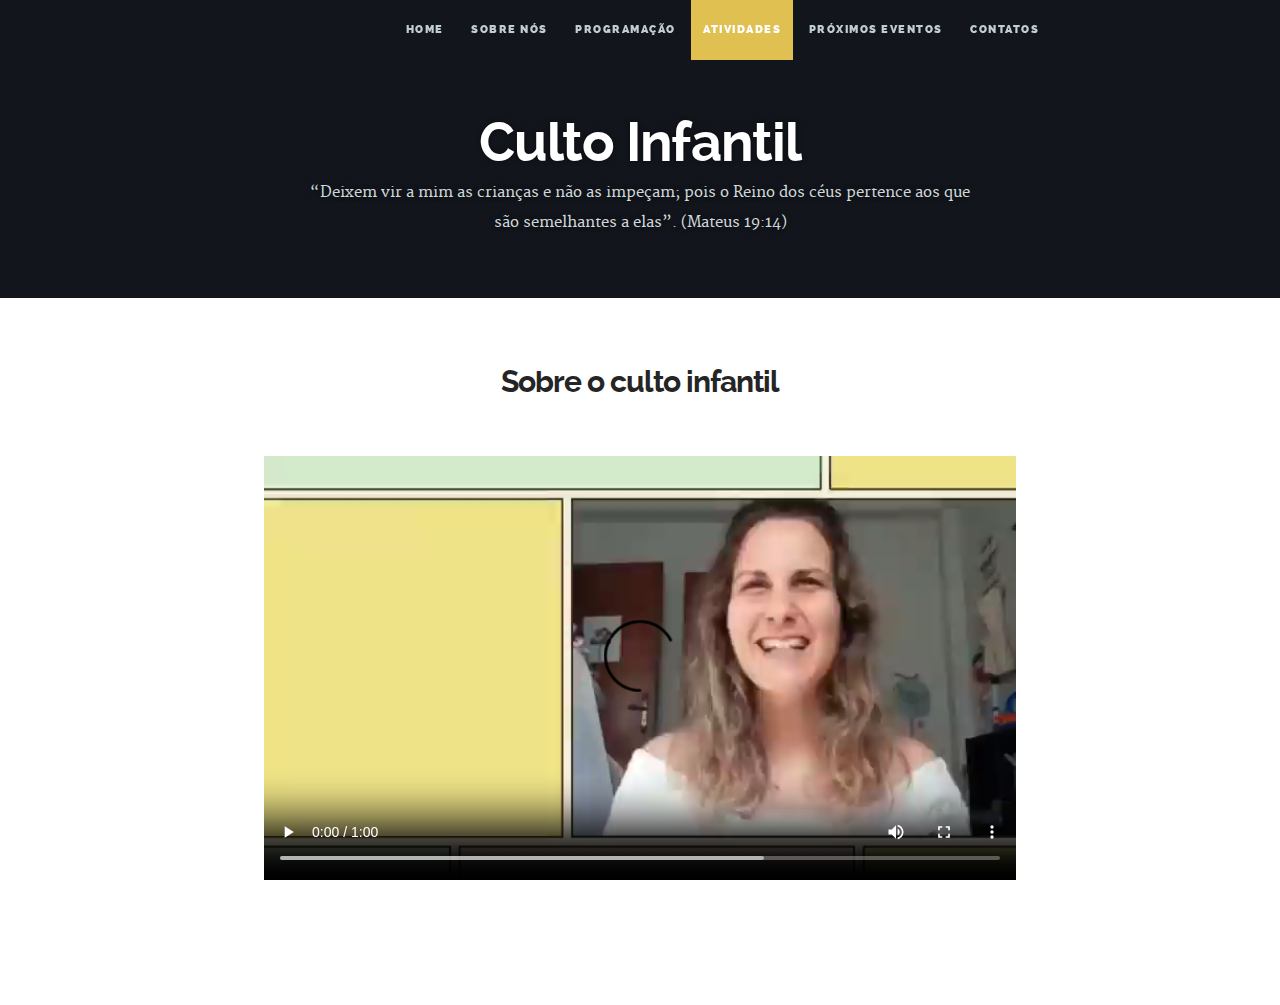
==== commit 494c06f6: "COMMIT" ====
--- a/cultoinfantil.html
+++ b/cultoinfantil.html
@@ -28,7 +28,7 @@
 
    <!-- Favicons
 	=================================================== -->
-	<link rel="shortcut icon" href="favicon.jpg" >
+	<link rel="shortcut icon" href="favicon.png" >
 
 </head>
 
@@ -64,12 +64,12 @@
          	</a>         
 
 	         <ul id="nav" class="nav">
-	            <li><a href="index.html#hero">Home.</a></li>
-		         <li><a href="index.html#portfolio">Sobre nós.</a></li>
-	            <li><a href="index.html#calendario">Programação .</a></li>
-	            <li class="current"><a href="index.html#atividades">Atividades.</a></li>
-	            <li><a href="index.html#eventos">Próximos Eventos.</a></li>	        
-	            <li><a href="index.html#contact">Contatos.</a></li>
+	            <li><a href="index.html#hero">Home</a></li>
+		         <li><a href="index.html#portfolio">Sobre nós</a></li>
+	            <li><a href="index.html#calendario">Programação </a></li>
+	            <li class="current"><a href="index.html#atividades">Atividades</a></li>
+	            <li><a href="index.html#eventos">Próximos Eventos</a></li>	        
+	            <li><a href="index.html#contact">Contatos</a></li>
 	         </ul> 
 
 	      </nav> <!-- /nav-wrap -->	      
@@ -87,7 +87,7 @@
 
 			<div class="twelve columns">
 
-				<h1>Culto Infantil<span>.</span></h1>
+				<h1>Culto Infantil</h1>
 				<p>“Deixem vir a mim as crianças e não as impeçam; pois o Reino dos céus pertence aos que são semelhantes a elas”. (Mateus 19:14)</p>
 
 			</div>			    
@@ -114,15 +114,9 @@
 						 
 			</header>
 
-				<div class="entry-content">
-					<p class="lead">Novas informações em breve.</p>
-				</div>
-
-				<div class="entry-content-media">
-					<div class="post-thumb">
-						<img src="images/portfolio/criancas-02.jpg">
-					</div> 
-				</div> 					 								   
+				<video controls id="myVideo">
+   						<source src="videos/criancas2.mp4" type="video/mp4">
+   			</video>				 								   
 	         
 	      </div> <!-- /entry -->	      
 
--- a/css/base.css
+++ b/css/base.css
@@ -273,7 +273,7 @@
 ===================================================================== */
 .row {
 	width: 94%;
-	max-width: 1024px;
+	max-width: 1050px;
 	margin: 0 auto;
 }
 .ie8 .row {
--- a/css/main.css
+++ b/css/main.css
@@ -46,6 +46,12 @@
 	font: 15px/30px "merriweather-regular", serif;
 	font-weight: normal;
 	color: #575859;
+}
+iframe {    /* iframes are inline by default */
+    background: #000;
+    border: none;         /* Reset default border */
+    height: 50vh;        /* Viewport-relative units */
+    width: 30vw;
 }
 
 /* Links
